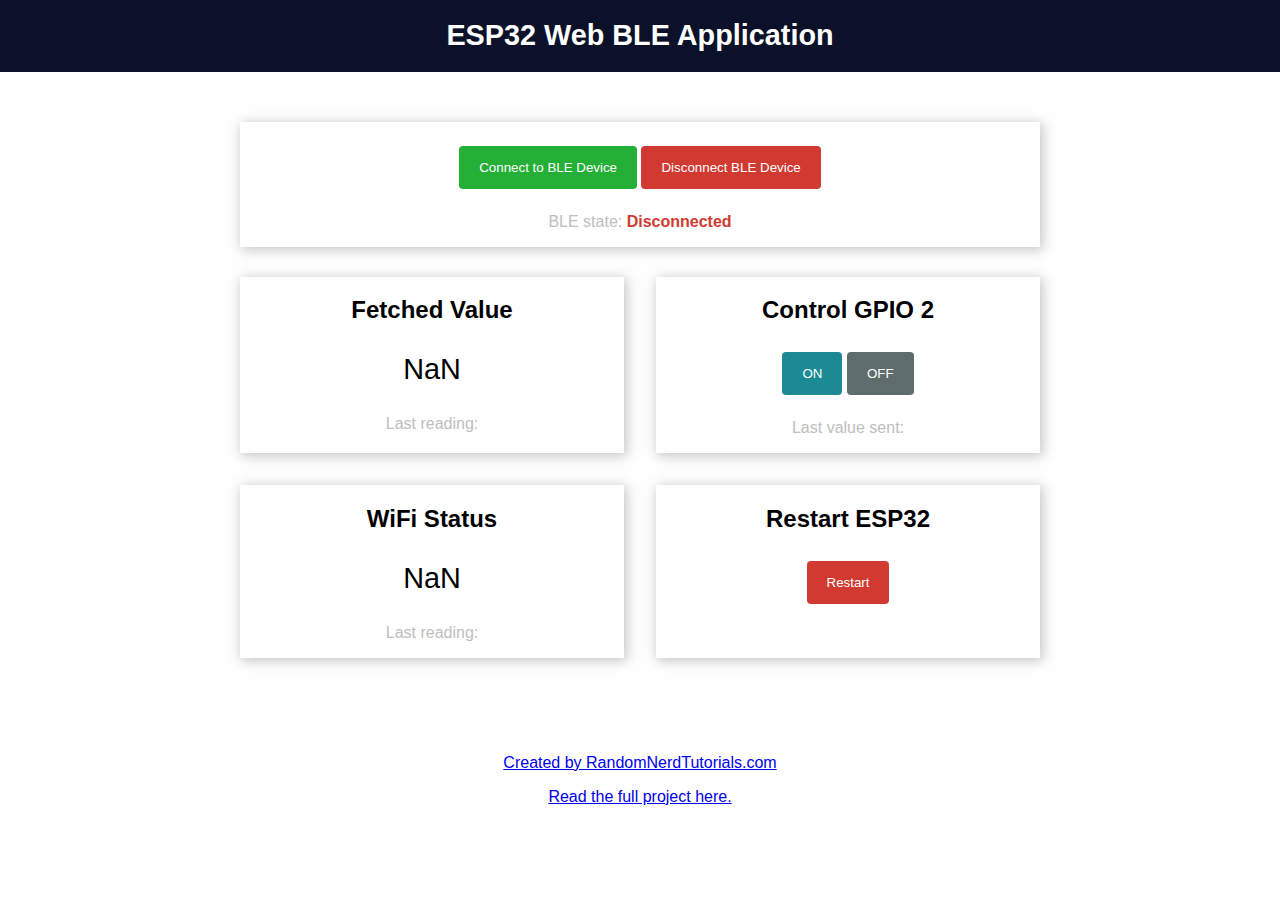
==== index.html @ 998e68c2 "Add files via upload" ====
<!--
  Rui Santos
  Complete project details at https://RandomNerdTutorials.com/esp32-web-bluetooth/

  Permission is hereby granted, free of charge, to any person obtaining a copy of this software and associated documentation files.
  The above copyright notice and this permission notice shall be included in all copies or substantial portions of the Software.
-->

<!DOCTYPE html>
<html>
<head>
    <title>ESP32 Web BLE App</title>
    <meta name="viewport" content="width=device-width, initial-scale=1">
    <link rel="icon" type="image/png" href="favicon.ico">
    <link rel="stylesheet" type="text/css" href="style.css">
    <meta charset="UTF-8">
</head>
<body>
<div class="topnav">
    <h1>ESP32 Web BLE Application</h1>
</div>
<div class="content">
    <div class="card-grid">
        <div class="card">
            <p>
                <button id="connectBleButton" class="connectButton"> Connect to BLE Device</button>
                <button id="disconnectBleButton" class="disconnectButton"> Disconnect BLE Device</button>
            </p>
            <p class="gray-label">BLE state: <strong><span id="bleState"
                                                           style="color:#d13a30;">Disconnected</span></strong></p>
        </div>
    </div>
    <div class="card-grid">
        <div class="card">
            <h2>Fetched Value</h2>
            <p class="reading"><span id="valueContainer">NaN</span></p>
            <p class="gray-label">Last reading: <span id="timestamp"></span></p>
        </div>

        <div class="card">
            <h2>Control GPIO 2</h2>
            <button id="onButton" class="onButton">ON</button>
            <button id="offButton" class="offButton">OFF</button>
            <p class="gray-label">Last value sent: <span id="valueSent"></span></p>
        </div>

        <div class="card">
            <h2>WiFi Status</h2>
            <p class="reading"><span id="valueWifiContainer">NaN</span></p>
            <p class="gray-label">Last reading: <span id="timestampWifi"></span></p>
        </div>

        <div class="card">
            <h2>Restart ESP32</h2>
            <button id="restartButton" class="restartButton">Restart</button>
        </div>
    </div>
</div>
<div class="footer">
    <p><a href="https://randomnerdtutorials.com/">Created by RandomNerdTutorials.com</a></p>
    <p><a href="https://RandomNerdTutorials.com/esp32-web-bluetooth/">Read the full project here.</a></p>
</div>
</body>
<script>
    // DOM Elements
    const connectButton = document.getElementById('connectBleButton');
    const disconnectButton = document.getElementById('disconnectBleButton');
    const onButton = document.getElementById('onButton');
    const offButton = document.getElementById('offButton');
    const retrievedValue = document.getElementById('valueContainer');
    const latestValueSent = document.getElementById('valueSent');
    const bleStateContainer = document.getElementById('bleState');
    const timestampContainer = document.getElementById('timestamp');
    const retrievedWifiValue = document.getElementById('valueWifiContainer');
	const timestampWifiContainer = document.getElementById('timestampWifi');
	const restartButton = document.getElementById('restartButton');

    //Define BLE Device Specs
    var deviceName ='ESP32';
    var bleService = '19b10000-e8f2-537e-4f6c-d104768a1214';
    var ledCharacteristic = '19b10002-e8f2-537e-4f6c-d104768a1214';
    var sensorCharacteristic = '19b10001-e8f2-537e-4f6c-d104768a1214';
    var wifiCharacteristic = '19b10003-e8f2-537e-4f6c-d104768a1214';
    var characteristicIndex = 0;
    //Global Variables to Handle Bluetooth
    var bleServer;
    var bleServiceFound;
    var sensorCharacteristicFound;
    var wifiCharacteristicFound;

    // Connect Button (search for BLE Devices only if BLE is available)
    connectButton.addEventListener('click', (event) => {
        if (isWebBluetoothEnabled()){
            //connectToDevice();
			connectToDeviceWifi();
        }
    });

    // Disconnect Button
    disconnectButton.addEventListener('click', disconnectDevice);

    // Write to the ESP32 LED Characteristic
    onButton.addEventListener('click', () => writeOnCharacteristic(1));
    offButton.addEventListener('click', () => writeOnCharacteristic(0));
    // Restart the ESP32 Characteristic
    restartButton.addEventListener('click', () => writeOnCharacteristic(2));

    // Check if BLE is available in your Browser
    function isWebBluetoothEnabled() {
        if (!navigator.bluetooth) {
            console.log('Web Bluetooth API is not available in this browser!');
            bleStateContainer.innerHTML = "Web Bluetooth API is not available in this browser/device!";
            return false
        }
        console.log('Web Bluetooth API supported in this browser.');
        return true
    }

    // Connect to BLE Device and Enable Notifications
    function connectToDevice(){
        var characteristicIndex = 0;
		var serviceCharacteristic;
        console.log('Initializing Bluetooth...');
        navigator.bluetooth.requestDevice({
            filters: [{name: deviceName}],
            optionalServices: [bleService]
        })
        .then(device => {
            console.log('Device Selected:', device.name);
            bleStateContainer.innerHTML = 'Connected to device ' + device.name;
            bleStateContainer.style.color = "#24af37";
            device.addEventListener('gattservicedisconnected', onDisconnected);
            return device.gatt.connect();
        })
        .then(gattServer =>{
            bleServer = gattServer;
            console.log("Connected to GATT Server");
            return bleServer.getPrimaryService(bleService);
        })
        .then(service => {
            bleServiceFound = service;
            console.log("Service discovered:", service.uuid);
			serviceCharacteristic = service; // save the data
            return service.getCharacteristic(sensorCharacteristic);
        })
        .then(characteristic => {
              sensorCharacteristicFound = characteristic;
              characteristic.addEventListener('characteristicvaluechanged', handleSensorCharacteristicChange);
              characteristic.startNotifications();
              console.log("Notifications Sensor Started.");
              //characteristicIndex = 0;
              return characteristic.readValue(); 
/*           
		   } else if (characteristic.uuid === wifiCharacteristic) {
	      wifiCharacteristicFound = characteristic;
              characteristic.addEventListener('characteristicvaluechanged', handleWifiCharacteristicChange);
              characteristic.startNotifications();
              console.log("Notifications Wifi Started.");
              characteristicIndex = 1;
              return characteristic.readValue();
            }
			*/
        })
        .then(value => {
            console.log("Read value: ", value);
            const decodedValue = new TextDecoder().decode(value);
            console.log("Decoded value: ", decodedValue);
            //if (characteristicIndex === 0) {
              retrievedValue.innerHTML = decodedValue;
            //} else if (characteristicIndex === 1) {
            //  retrievedWifiValue.innerHTML = decodedValue;
            //}
        })
		/*
		// Wifi Service
		.then(serviceCharacteristic => {
            //bleServiceFound = service;
            console.log("Service discovered:", serviceCharacteristic.uuid);
            return serviceCharacteristic.getCharacteristic(wifiCharacteristic);
        })
        .then(characteristic => {
	        wifiCharacteristicFound = characteristic;
            characteristic.addEventListener('characteristicvaluechanged', handleWifiCharacteristicChange);
            characteristic.startNotifications();
            console.log("Notifications Wifi Started.");
            return characteristic.readValue();
            //}
        })
        .then(value => {
            console.log("Read value: ", value);
            const decodedValue = new TextDecoder().decode(value);
            console.log("Decoded value: ", decodedValue);
            //if (characteristicIndex === 0) {
            //  retrievedValue.innerHTML = decodedValue;
            //} else if (characteristicIndex === 1) {
              retrievedWifiValue.innerHTML = decodedValue;
            //}
        })
		*/
        .catch(error => {
            console.log('Error: ', error);
        })
		//connectToDeviceWifi();
    }
	
	function connectToDeviceWifi(){
		var serviceCharacteristic;
        console.log('Initializing Bluetooth...');
        navigator.bluetooth.requestDevice({
            filters: [{name: deviceName}],
            optionalServices: [bleService]
        })
        .then(device => {
            console.log('Device Selected:', device.name);
            bleStateContainer.innerHTML = 'Connected to device ' + device.name;
            bleStateContainer.style.color = "#24af37";
            device.addEventListener('gattservicedisconnected', onDisconnected);
            return device.gatt.connect();
        })
        .then(gattServer =>{
            bleServer = gattServer;
            console.log("Connected to GATT Server");
            return bleServer.getPrimaryService(bleService);
        })
		// Wifi Service
		.then(service => {
            bleServiceFound = service;
            console.log("Service discovered", service.uuid);

			let queue = Promise.resolve();
			queue = queue.then(_ => service.getCharacteristics()
			.then(characteristics => {
				characteristics.forEach(characteristic => {
				    console.log("Characteristic discovered: ", characteristic.uuid);
                    if (characteristic.uuid === wifiCharacteristic) {
		                characteristicIndex = 0;
		                wifiCharacteristicFound = characteristic;
		                characteristic.addEventListener('characteristicvaluechanged', handleWifiCharacteristicChange);
                        characteristic.startNotifications();
                        console.log("Notifications Wifi Started.");
                        return characteristic.readValue();
	                }
	                if (characteristic.uuid === sensorCharacteristic) {
		                characteristicIndex = 1;
		                sensorCharacteristicFound = characteristic;
		                characteristic.addEventListener('characteristicvaluechanged', handleSensorCharacteristicChange);
                        characteristic.startNotifications();
                        console.log("Notifications Sensor Started.");
                        return characteristic.readValue();
	                }
	                if (characteristic.uuid === ledCharacteristic) {
		                characteristicIndex = 2;
		                ledCharacteristicFound = characteristic;
		                //characteristic.addEventListener('characteristicvaluechanged', handleSensorCharacteristicChange);
                        //characteristic.startNotifications();
                        console.log("ledCharacteristic found");
                        return 0;
	                }
	                resolve();
		        }) // End enumerating characteristics

			})); // End queue
        })
        .catch(error => {
            console.log('Error: ', error);
        })
    }
	

    function onDisconnected(event){
        console.log('Device Disconnected:', event.target.device.name);
        bleStateContainer.innerHTML = "Device disconnected";
        bleStateContainer.style.color = "#d13a30";

        //connectToDevice();
		connectToDeviceWifi();
    }

    function handleSensorCharacteristicChange(event){
        const newValueReceived = new TextDecoder().decode(event.target.value);
        console.log("Characteristic value changed: ", newValueReceived);
        retrievedValue.innerHTML = newValueReceived;
        timestampContainer.innerHTML = getDateTime();
    }

    function handleWifiCharacteristicChange(event){
        const newValueReceived = new TextDecoder().decode(event.target.value);
        console.log("Characteristic value changed: ", newValueReceived);
        retrievedWifiValue.innerHTML = newValueReceived;
        timestampWifiContainer.innerHTML = getDateTime();
    }

    function writeOnCharacteristic(value){
        if (bleServer && bleServer.connected) {
            bleServiceFound.getCharacteristic(ledCharacteristic)
            .then(characteristic => {
                console.log("Found the LED characteristic: ", characteristic.uuid);
                const data = new Uint8Array([value]);

                if (value === 2) {
                    // Restart the ESP
                    return characteristic.writeValue(data);

                    //disconnectDevice(); // does not work, disconnection happens too fast
                    bleStateContainer.innerHTML = "Device disconnected";
                    bleStateContainer.style.color = "#d13a30";
		            connectToDeviceWifi();
                } else {
                    return characteristic.writeValue(data);
                }
            })
            .then(() => {
                latestValueSent.innerHTML = value;
                console.log("Value written to LED characteristic:", value);
            })
            .catch(error => {
                bleStateContainer.innerHTML = "Device disconnected";
                bleStateContainer.style.color = "#d13a30";
                console.error("Error writing to the LED characteristic: ", error);
            });
        } else {
            console.error ("Bluetooth is not connected. Cannot write to characteristic.")
            window.alert("Bluetooth is not connected. Cannot write to characteristic. \n Connect to BLE first!")
        }
    }

    function disconnectDevice() {
        console.log("Disconnect Device.");
        if (bleServer && bleServer.connected) {
			if (wifiCharacteristicFound) {
                wifiCharacteristicFound.stopNotifications()
                    .then(() => {
                        console.log("Notifications Stopped");
                        return bleServer.disconnect();
                    })
                    .then(() => {
                        console.log("Device Disconnected");
                        bleStateContainer.innerHTML = "Device Disconnected";
                        bleStateContainer.style.color = "#d13a30";

                    })
                    .catch(error => {
                        console.log("An error occurred:", error);
                    });
            } else {
                console.log("No characteristic found to disconnect.");
            }
			/*
            if (sensorCharacteristicFound) {
                sensorCharacteristicFound.stopNotifications()
                    .then(() => {
                        console.log("Notifications Stopped");
                        return bleServer.disconnect();
                    })
                    .then(() => {
                        console.log("Device Disconnected");
                        bleStateContainer.innerHTML = "Device Disconnected";
                        bleStateContainer.style.color = "#d13a30";

                    })
                    .catch(error => {
                        console.log("An error occurred:", error);
                    });
            } else {
                console.log("No characteristic found to disconnect.");
            }*/
        } else {
            // Throw an error if Bluetooth is not connected
            console.error("Bluetooth is not connected.");
            window.alert("Bluetooth is not connected.")
        }
    }

    function getDateTime() {
        var currentdate = new Date();
        var day = ("00" + currentdate.getDate()).slice(-2); // Convert day to string and slice
        var month = ("00" + (currentdate.getMonth() + 1)).slice(-2);
        var year = currentdate.getFullYear();
        var hours = ("00" + currentdate.getHours()).slice(-2);
        var minutes = ("00" + currentdate.getMinutes()).slice(-2);
        var seconds = ("00" + currentdate.getSeconds()).slice(-2);

        var datetime = day + "/" + month + "/" + year + " at " + hours + ":" + minutes + ":" + seconds;
        return datetime;
    }



</script>

</html>
---- style.css ----
html {
    font-family: Arial, Helvetica, sans-serif;
    display: inline-block;
    text-align: center;
}
h1 {
    font-size: 1.8rem;
    color: white;
}
.topnav {
    overflow: hidden;
    background-color: #0A1128;
}
body {
    margin: 0;
}
.content {
    padding: 50px;
}
.card-grid {
    max-width: 800px;
    margin: 0 auto;
    margin-bottom: 30px;
    display: grid;
    grid-gap: 2rem;
    grid-template-columns: repeat(auto-fit, minmax(300px, 1fr));
}
.card {
    background-color: white;
    box-shadow: 2px 2px 12px 1px rgba(140,140,140,.5);
}
button {
    color: white;
    padding: 14px 20px;
    margin: 8px 0;
    border: none;
    cursor: pointer;
    border-radius: 4px;
}

.onButton{
    background-color: #1b8a94;
}

.offButton{
    background-color: #5f6c6d;
}

.connectButton{
    background-color: #24af37;
}

.disconnectButton{
    background-color: #d13a30;
}

.restartButton{
    background-color: #d13a30;
}

.gray-label {
    color: #bebebe;
    font-size: 1rem;
}

.reading {
    font-size: 1.8rem;
}
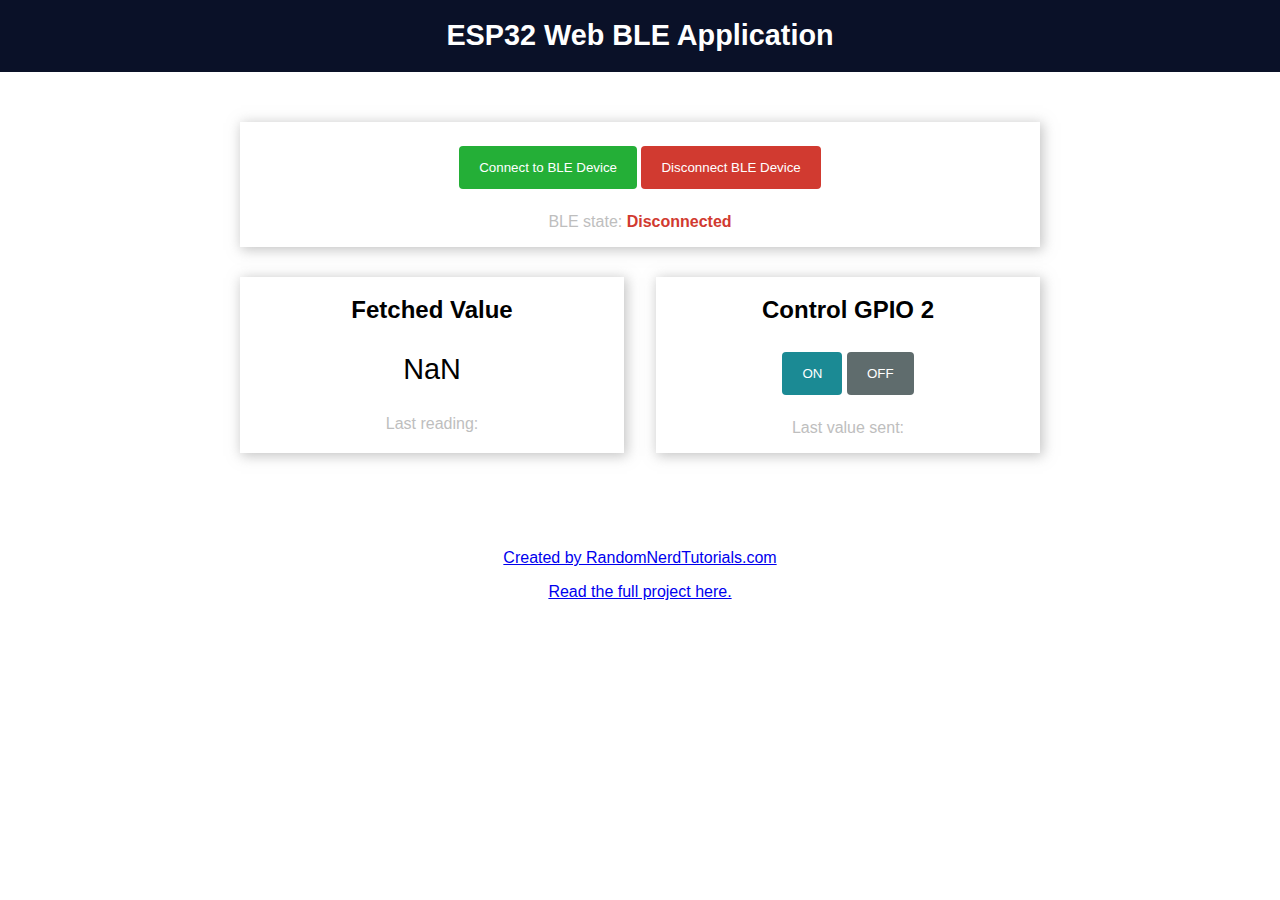
==== commit 56d6df6c: "Add files via upload" ====
--- a/index.html
+++ b/index.html
@@ -16,50 +16,38 @@
     <meta charset="UTF-8">
 </head>
 <body>
-<div class="topnav">
-    <h1>ESP32 Web BLE Application</h1>
-</div>
-<div class="content">
-    <div class="card-grid">
-        <div class="card">
-            <p>
-                <button id="connectBleButton" class="connectButton"> Connect to BLE Device</button>
-                <button id="disconnectBleButton" class="disconnectButton"> Disconnect BLE Device</button>
-            </p>
-            <p class="gray-label">BLE state: <strong><span id="bleState"
-                                                           style="color:#d13a30;">Disconnected</span></strong></p>
+    <div class="topnav">
+        <h1>ESP32 Web BLE Application</h1>
+    </div>
+    <div class="content">
+        <div class="card-grid">
+            <div class="card">
+                <p>
+                    <button id="connectBleButton" class="connectButton"> Connect to BLE Device</button>
+                    <button id="disconnectBleButton" class="disconnectButton"> Disconnect BLE Device</button>
+                </p>
+                <p class="gray-label">BLE state: <strong><span id="bleState" style="color:#d13a30;">Disconnected</span></strong></p>
+            </div>
+        </div>
+        <div class="card-grid">
+            <div class="card">
+                <h2>Fetched Value</h2>
+                <p class="reading"><span id="valueContainer">NaN</span></p>
+                <p class="gray-label">Last reading: <span id="timestamp"></span></p>
+            </div>
+
+            <div class="card">
+                <h2>Control GPIO 2</h2>
+                <button id="onButton" class="onButton">ON</button>
+                <button id="offButton" class="offButton">OFF</button>
+                <p class="gray-label">Last value sent: <span id="valueSent"></span></p>
+            </div>
         </div>
     </div>
-    <div class="card-grid">
-        <div class="card">
-            <h2>Fetched Value</h2>
-            <p class="reading"><span id="valueContainer">NaN</span></p>
-            <p class="gray-label">Last reading: <span id="timestamp"></span></p>
-        </div>
-
-        <div class="card">
-            <h2>Control GPIO 2</h2>
-            <button id="onButton" class="onButton">ON</button>
-            <button id="offButton" class="offButton">OFF</button>
-            <p class="gray-label">Last value sent: <span id="valueSent"></span></p>
-        </div>
-
-        <div class="card">
-            <h2>WiFi Status</h2>
-            <p class="reading"><span id="valueWifiContainer">NaN</span></p>
-            <p class="gray-label">Last reading: <span id="timestampWifi"></span></p>
-        </div>
-
-        <div class="card">
-            <h2>Restart ESP32</h2>
-            <button id="restartButton" class="restartButton">Restart</button>
-        </div>
+    <div class="footer">
+        <p><a href="https://randomnerdtutorials.com/">Created by RandomNerdTutorials.com</a></p>
+        <p><a href="https://RandomNerdTutorials.com/esp32-web-bluetooth/">Read the full project here.</a></p>
     </div>
-</div>
-<div class="footer">
-    <p><a href="https://randomnerdtutorials.com/">Created by RandomNerdTutorials.com</a></p>
-    <p><a href="https://RandomNerdTutorials.com/esp32-web-bluetooth/">Read the full project here.</a></p>
-</div>
 </body>
 <script>
     // DOM Elements
@@ -71,28 +59,22 @@
     const latestValueSent = document.getElementById('valueSent');
     const bleStateContainer = document.getElementById('bleState');
     const timestampContainer = document.getElementById('timestamp');
-    const retrievedWifiValue = document.getElementById('valueWifiContainer');
-	const timestampWifiContainer = document.getElementById('timestampWifi');
-	const restartButton = document.getElementById('restartButton');
 
     //Define BLE Device Specs
     var deviceName ='ESP32';
     var bleService = '19b10000-e8f2-537e-4f6c-d104768a1214';
     var ledCharacteristic = '19b10002-e8f2-537e-4f6c-d104768a1214';
-    var sensorCharacteristic = '19b10001-e8f2-537e-4f6c-d104768a1214';
-    var wifiCharacteristic = '19b10003-e8f2-537e-4f6c-d104768a1214';
-    var characteristicIndex = 0;
+    var sensorCharacteristic= '19b10001-e8f2-537e-4f6c-d104768a1214';
+
     //Global Variables to Handle Bluetooth
     var bleServer;
     var bleServiceFound;
     var sensorCharacteristicFound;
-    var wifiCharacteristicFound;
 
     // Connect Button (search for BLE Devices only if BLE is available)
     connectButton.addEventListener('click', (event) => {
         if (isWebBluetoothEnabled()){
-            //connectToDevice();
-			connectToDeviceWifi();
+            connectToDevice();
         }
     });
 
@@ -102,8 +84,6 @@
     // Write to the ESP32 LED Characteristic
     onButton.addEventListener('click', () => writeOnCharacteristic(1));
     offButton.addEventListener('click', () => writeOnCharacteristic(0));
-    // Restart the ESP32 Characteristic
-    restartButton.addEventListener('click', () => writeOnCharacteristic(2));
 
     // Check if BLE is available in your Browser
     function isWebBluetoothEnabled() {
@@ -118,8 +98,6 @@
 
     // Connect to BLE Device and Enable Notifications
     function connectToDevice(){
-        var characteristicIndex = 0;
-		var serviceCharacteristic;
         console.log('Initializing Bluetooth...');
         navigator.bluetooth.requestDevice({
             filters: [{name: deviceName}],
@@ -140,154 +118,40 @@
         .then(service => {
             bleServiceFound = service;
             console.log("Service discovered:", service.uuid);
-			serviceCharacteristic = service; // save the data
             return service.getCharacteristic(sensorCharacteristic);
         })
         .then(characteristic => {
-              sensorCharacteristicFound = characteristic;
-              characteristic.addEventListener('characteristicvaluechanged', handleSensorCharacteristicChange);
-              characteristic.startNotifications();
-              console.log("Notifications Sensor Started.");
-              //characteristicIndex = 0;
-              return characteristic.readValue(); 
-/*           
-		   } else if (characteristic.uuid === wifiCharacteristic) {
-	      wifiCharacteristicFound = characteristic;
-              characteristic.addEventListener('characteristicvaluechanged', handleWifiCharacteristicChange);
-              characteristic.startNotifications();
-              console.log("Notifications Wifi Started.");
-              characteristicIndex = 1;
-              return characteristic.readValue();
-            }
-			*/
+            console.log("Characteristic discovered:", characteristic.uuid);
+            sensorCharacteristicFound = characteristic;
+            characteristic.addEventListener('characteristicvaluechanged', handleCharacteristicChange);
+            characteristic.startNotifications();
+            console.log("Notifications Started.");
+            return characteristic.readValue();
         })
         .then(value => {
             console.log("Read value: ", value);
             const decodedValue = new TextDecoder().decode(value);
             console.log("Decoded value: ", decodedValue);
-            //if (characteristicIndex === 0) {
-              retrievedValue.innerHTML = decodedValue;
-            //} else if (characteristicIndex === 1) {
-            //  retrievedWifiValue.innerHTML = decodedValue;
-            //}
-        })
-		/*
-		// Wifi Service
-		.then(serviceCharacteristic => {
-            //bleServiceFound = service;
-            console.log("Service discovered:", serviceCharacteristic.uuid);
-            return serviceCharacteristic.getCharacteristic(wifiCharacteristic);
-        })
-        .then(characteristic => {
-	        wifiCharacteristicFound = characteristic;
-            characteristic.addEventListener('characteristicvaluechanged', handleWifiCharacteristicChange);
-            characteristic.startNotifications();
-            console.log("Notifications Wifi Started.");
-            return characteristic.readValue();
-            //}
-        })
-        .then(value => {
-            console.log("Read value: ", value);
-            const decodedValue = new TextDecoder().decode(value);
-            console.log("Decoded value: ", decodedValue);
-            //if (characteristicIndex === 0) {
-            //  retrievedValue.innerHTML = decodedValue;
-            //} else if (characteristicIndex === 1) {
-              retrievedWifiValue.innerHTML = decodedValue;
-            //}
-        })
-		*/
+            retrievedValue.innerHTML = decodedValue;
+        })
         .catch(error => {
             console.log('Error: ', error);
         })
-		//connectToDeviceWifi();
-    }
-	
-	function connectToDeviceWifi(){
-		var serviceCharacteristic;
-        console.log('Initializing Bluetooth...');
-        navigator.bluetooth.requestDevice({
-            filters: [{name: deviceName}],
-            optionalServices: [bleService]
-        })
-        .then(device => {
-            console.log('Device Selected:', device.name);
-            bleStateContainer.innerHTML = 'Connected to device ' + device.name;
-            bleStateContainer.style.color = "#24af37";
-            device.addEventListener('gattservicedisconnected', onDisconnected);
-            return device.gatt.connect();
-        })
-        .then(gattServer =>{
-            bleServer = gattServer;
-            console.log("Connected to GATT Server");
-            return bleServer.getPrimaryService(bleService);
-        })
-		// Wifi Service
-		.then(service => {
-            bleServiceFound = service;
-            console.log("Service discovered", service.uuid);
-
-			let queue = Promise.resolve();
-			queue = queue.then(_ => service.getCharacteristics()
-			.then(characteristics => {
-				characteristics.forEach(characteristic => {
-				    console.log("Characteristic discovered: ", characteristic.uuid);
-                    if (characteristic.uuid === wifiCharacteristic) {
-		                characteristicIndex = 0;
-		                wifiCharacteristicFound = characteristic;
-		                characteristic.addEventListener('characteristicvaluechanged', handleWifiCharacteristicChange);
-                        characteristic.startNotifications();
-                        console.log("Notifications Wifi Started.");
-                        return characteristic.readValue();
-	                }
-	                if (characteristic.uuid === sensorCharacteristic) {
-		                characteristicIndex = 1;
-		                sensorCharacteristicFound = characteristic;
-		                characteristic.addEventListener('characteristicvaluechanged', handleSensorCharacteristicChange);
-                        characteristic.startNotifications();
-                        console.log("Notifications Sensor Started.");
-                        return characteristic.readValue();
-	                }
-	                if (characteristic.uuid === ledCharacteristic) {
-		                characteristicIndex = 2;
-		                ledCharacteristicFound = characteristic;
-		                //characteristic.addEventListener('characteristicvaluechanged', handleSensorCharacteristicChange);
-                        //characteristic.startNotifications();
-                        console.log("ledCharacteristic found");
-                        return 0;
-	                }
-	                resolve();
-		        }) // End enumerating characteristics
-
-			})); // End queue
-        })
-        .catch(error => {
-            console.log('Error: ', error);
-        })
-    }
-	
+    }
 
     function onDisconnected(event){
         console.log('Device Disconnected:', event.target.device.name);
         bleStateContainer.innerHTML = "Device disconnected";
         bleStateContainer.style.color = "#d13a30";
 
-        //connectToDevice();
-		connectToDeviceWifi();
-    }
-
-    function handleSensorCharacteristicChange(event){
+        connectToDevice();
+    }
+
+    function handleCharacteristicChange(event){
         const newValueReceived = new TextDecoder().decode(event.target.value);
         console.log("Characteristic value changed: ", newValueReceived);
         retrievedValue.innerHTML = newValueReceived;
         timestampContainer.innerHTML = getDateTime();
-    }
-
-    function handleWifiCharacteristicChange(event){
-        const newValueReceived = new TextDecoder().decode(event.target.value);
-        console.log("Characteristic value changed: ", newValueReceived);
-        retrievedWifiValue.innerHTML = newValueReceived;
-        timestampWifiContainer.innerHTML = getDateTime();
     }
 
     function writeOnCharacteristic(value){
@@ -296,26 +160,13 @@
             .then(characteristic => {
                 console.log("Found the LED characteristic: ", characteristic.uuid);
                 const data = new Uint8Array([value]);
-
-                if (value === 2) {
-                    // Restart the ESP
-                    return characteristic.writeValue(data);
-
-                    //disconnectDevice(); // does not work, disconnection happens too fast
-                    bleStateContainer.innerHTML = "Device disconnected";
-                    bleStateContainer.style.color = "#d13a30";
-		            connectToDeviceWifi();
-                } else {
-                    return characteristic.writeValue(data);
-                }
+                return characteristic.writeValue(data);
             })
             .then(() => {
                 latestValueSent.innerHTML = value;
-                console.log("Value written to LED characteristic:", value);
+                console.log("Value written to LEDcharacteristic:", value);
             })
             .catch(error => {
-                bleStateContainer.innerHTML = "Device disconnected";
-                bleStateContainer.style.color = "#d13a30";
                 console.error("Error writing to the LED characteristic: ", error);
             });
         } else {
@@ -327,25 +178,6 @@
     function disconnectDevice() {
         console.log("Disconnect Device.");
         if (bleServer && bleServer.connected) {
-			if (wifiCharacteristicFound) {
-                wifiCharacteristicFound.stopNotifications()
-                    .then(() => {
-                        console.log("Notifications Stopped");
-                        return bleServer.disconnect();
-                    })
-                    .then(() => {
-                        console.log("Device Disconnected");
-                        bleStateContainer.innerHTML = "Device Disconnected";
-                        bleStateContainer.style.color = "#d13a30";
-
-                    })
-                    .catch(error => {
-                        console.log("An error occurred:", error);
-                    });
-            } else {
-                console.log("No characteristic found to disconnect.");
-            }
-			/*
             if (sensorCharacteristicFound) {
                 sensorCharacteristicFound.stopNotifications()
                     .then(() => {
@@ -363,7 +195,7 @@
                     });
             } else {
                 console.log("No characteristic found to disconnect.");
-            }*/
+            }
         } else {
             // Throw an error if Bluetooth is not connected
             console.error("Bluetooth is not connected.");
@@ -385,7 +217,6 @@
     }
 
 
-
 </script>
 
 </html>
